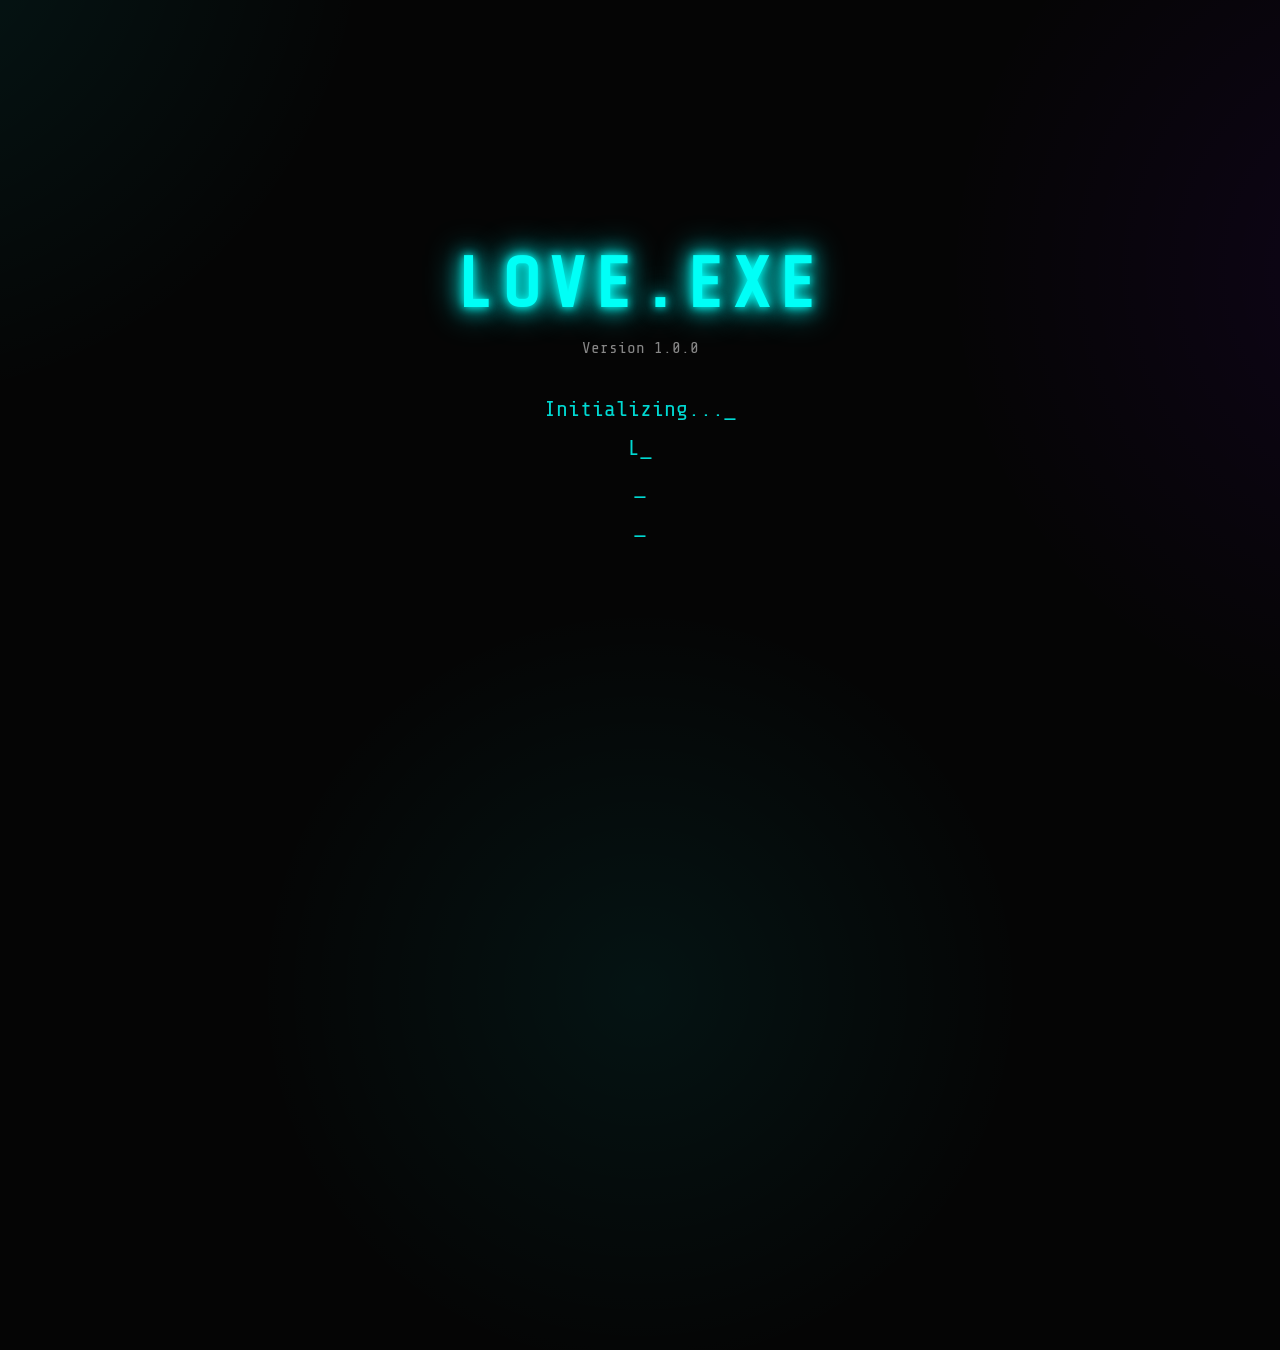
==== index.html @ 966439a4 "Final commit: built with love" ====
<!DOCTYPE html>
<html lang="en">

<head>
    <meta charset="UTF-8">
    <meta name="viewport" content="width=device-width, initial-scale=1.0">
    <title>LOVE.EXE</title>

    <link rel="stylesheet" href="style.css">
</head>

<body>

    <div class="boot-screen">

        <h1>LOVE.EXE</h1>

        <p class="version">Version 1.0.0</p>

        <div class="loading-text">

            <p>Initializing...</p>

            <p>Loading Memory Engine...</p>

            <p>Scanning Developer...</p>

            <p>Developer Found ❤️</p>

        </div>

        <button id="enterBtn">
            PRESS ENTER
        </button>

    </div>

    <script src="script.js"></script>
<audio id="bgMusic" loop>
    <source src="assets/music/our-song.mp3" type="audio/mpeg">
</audio>

<script>
const music = document.getElementById('bgMusic');

const savedTime = localStorage.getItem('musicTime');
if (savedTime) {
    music.currentTime = parseFloat(savedTime);
}

music.play().catch(() => {});

setInterval(() => {
    localStorage.setItem('musicTime', music.currentTime);
}, 1000);
</script>


</body>

</html>
---- style.css ----
/* ===== GOOGLE FONT ===== */
@import url('https://fonts.googleapis.com/css2?family=Share+Tech+Mono&display=swap');

/* ===== RESET ===== */
*{
    margin:0;
    padding:0;
    box-sizing:border-box;
}

/* ===== BODY ===== */
body{

    background:#050505;
    color:#00fff7;

    font-family:'Share Tech Mono', monospace;

    display:flex;
    justify-content:center;
    align-items:center;

    height:100vh;

    overflow:hidden;
}

/* ===== BOOT SCREEN ===== */

.boot-screen{

    width:700px;

    text-align:center;

}

/* ===== TITLE ===== */

h1{

    font-size:70px;

    letter-spacing:8px;

    color:#00fff7;

    text-shadow:
    0 0 8px #00fff7,
    0 0 20px #00fff7,
    0 0 35px #00fff7;

    margin-bottom:15px;

}

/* ===== VERSION ===== */

.version{

    color:#888;

    margin-bottom:40px;

}

/* ===== LOADING TEXT ===== */

.loading-text p{

    margin:15px;

    font-size:22px;

    opacity:.85;

}

/* ===== BUTTON ===== */

button{

    margin-top:45px;

    padding:15px 45px;

    font-size:20px;

    background:transparent;

    border:2px solid #00fff7;

    color:#00fff7;

    cursor:pointer;

    transition:.4s;

    font-family:'Share Tech Mono', monospace;

}

button:hover{

    background:#00fff7;

    color:black;

    box-shadow:
    0 0 20px #00fff7,
    0 0 40px #00fff7;

}body::before{
    content:'';
    position:absolute;
    width:200%;
    height:200%;
    background:
    radial-gradient(circle at 20% 20%, rgba(0,255,247,0.08), transparent 20%),
    radial-gradient(circle at 80% 40%, rgba(128,0,255,0.08), transparent 20%),
    radial-gradient(circle at 50% 80%, rgba(0,255,247,0.06), transparent 20%);
    animation: drift 20s linear infinite;
}

@keyframes drift{
    from{
        transform:translate(-10%, -10%);
    }
    to{
        transform:translate(10%, 10%);
    }
}.loading-text p::after{
    content:'_';
    animation:blink .8s infinite;
}

@keyframes blink{
    0%,50%{
        opacity:1;
    }
    51%,100%{
        opacity:0;
    }
}
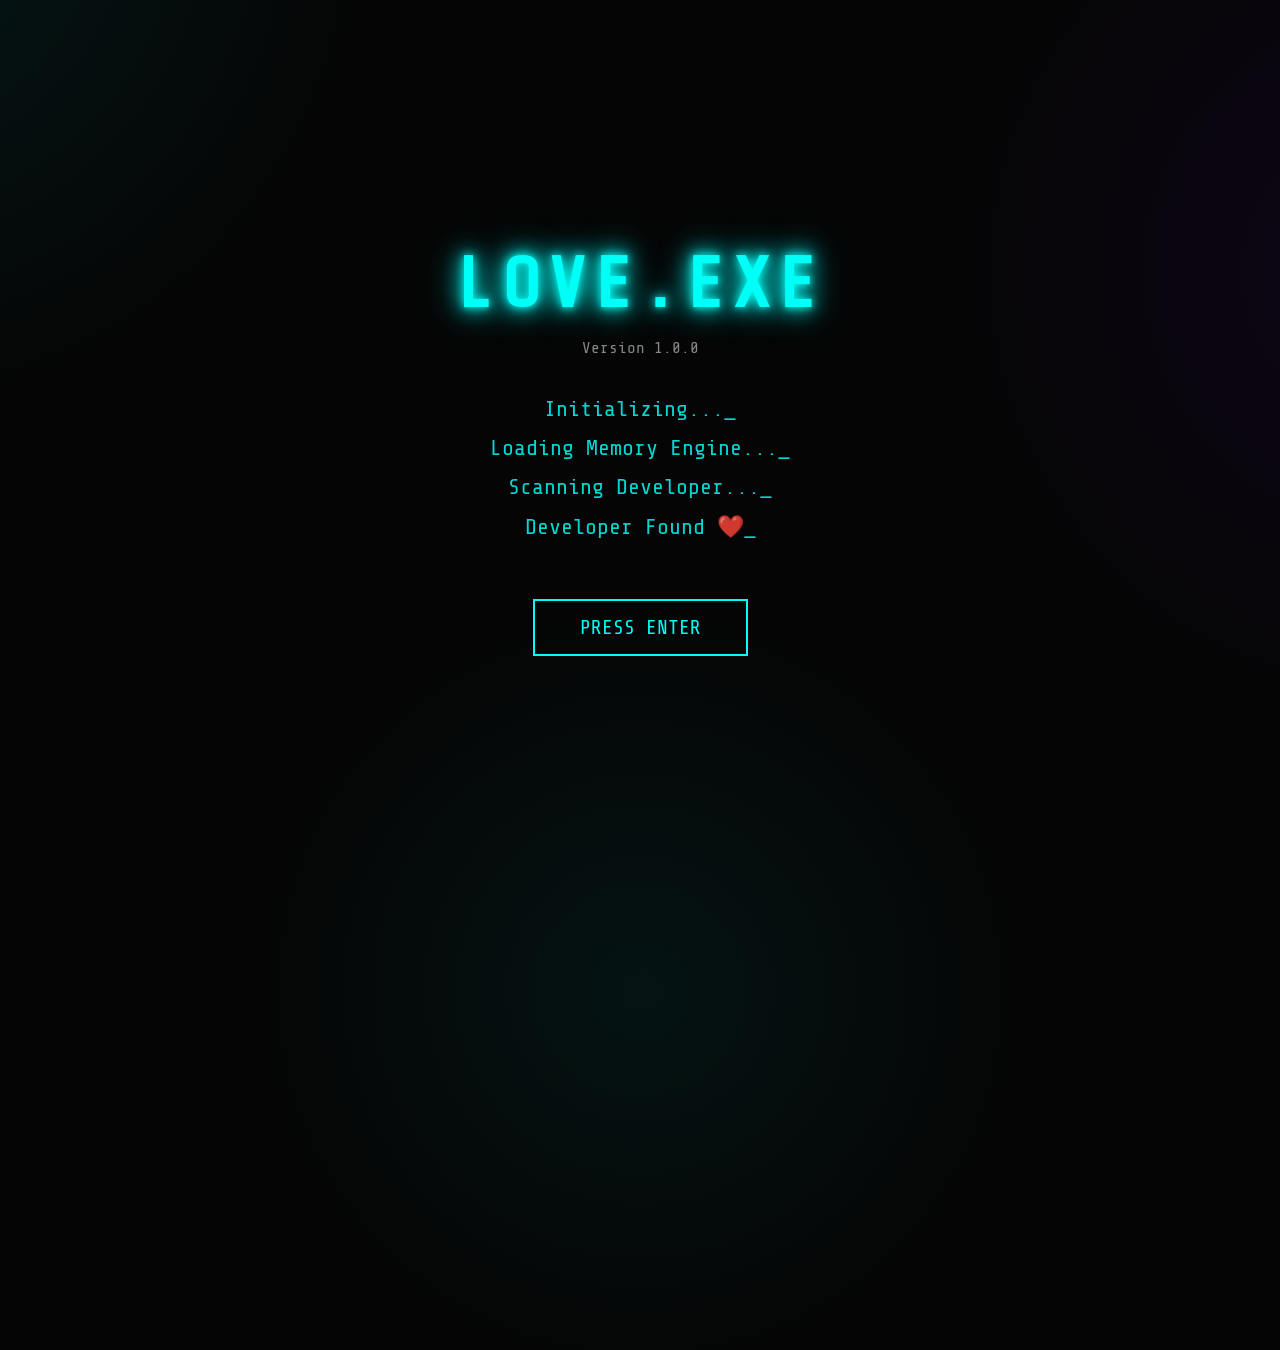
==== commit e87842b3: "Fix enter button" ====
--- a/index.html
+++ b/index.html
@@ -1,61 +1,36 @@
 <!DOCTYPE html>
 <html lang="en">
-
 <head>
     <meta charset="UTF-8">
     <meta name="viewport" content="width=device-width, initial-scale=1.0">
     <title>LOVE.EXE</title>
-
     <link rel="stylesheet" href="style.css">
 </head>
 
 <body>
 
-    <div class="boot-screen">
+<div class="boot-screen">
 
-        <h1>LOVE.EXE</h1>
+    <h1>LOVE.EXE</h1>
 
-        <p class="version">Version 1.0.0</p>
+    <p class="version">Version 1.0.0</p>
 
-        <div class="loading-text">
+    <div class="loading-text">
+        <p>Initializing...</p>
+        <p>Loading Memory Engine...</p>
+        <p>Scanning Developer...</p>
+        <p>Developer Found ❤️</p>
+   <button id="enterBtn" onclick="window.location.href='pages/terminal.html'">
+    PRESS ENTER
+</button>
 
-            <p>Initializing...</p>
+</div>
 
-            <p>Loading Memory Engine...</p>
-
-            <p>Scanning Developer...</p>
-
-            <p>Developer Found ❤️</p>
-
-        </div>
-
-        <button id="enterBtn">
-            PRESS ENTER
-        </button>
-
-    </div>
-
-    <script src="script.js"></script>
 <audio id="bgMusic" loop>
     <source src="assets/music/our-song.mp3" type="audio/mpeg">
 </audio>
 
-<script>
-const music = document.getElementById('bgMusic');
-
-const savedTime = localStorage.getItem('musicTime');
-if (savedTime) {
-    music.currentTime = parseFloat(savedTime);
-}
-
-music.play().catch(() => {});
-
-setInterval(() => {
-    localStorage.setItem('musicTime', music.currentTime);
-}, 1000);
-</script>
 
 
 </body>
-
 </html>
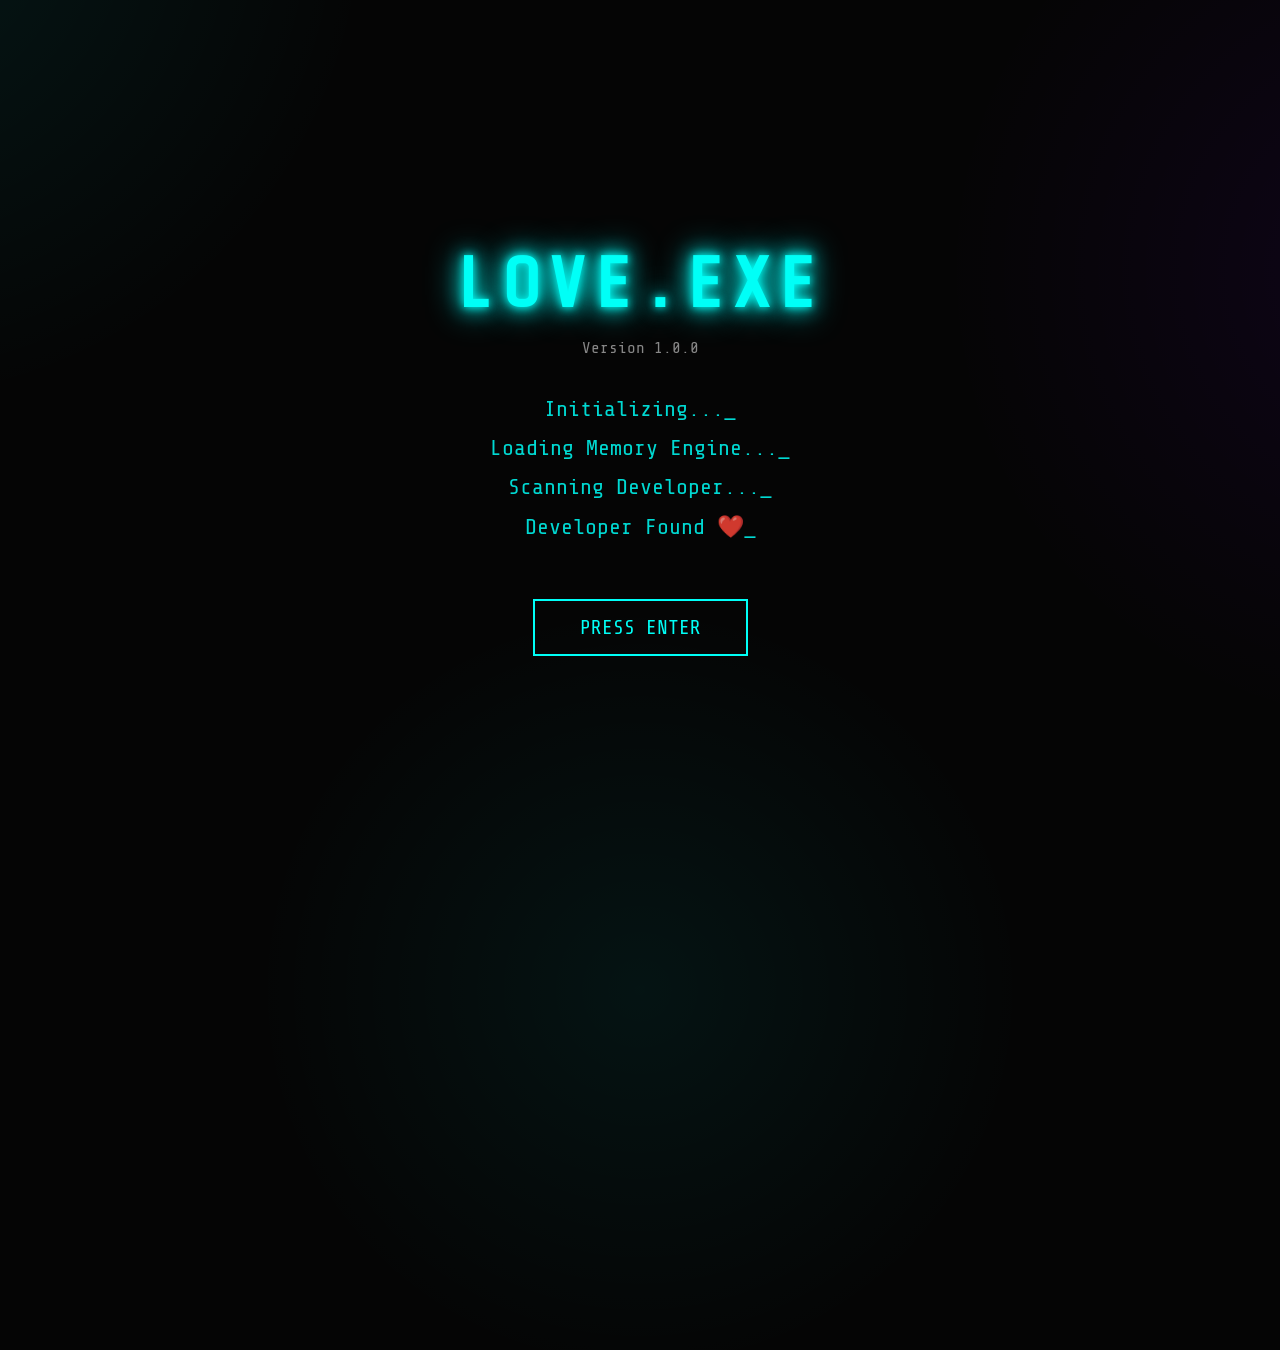
==== commit 419b42e5: "Final love letter and scrolling fix" ====
--- a/index.html
+++ b/index.html
@@ -20,17 +20,13 @@
         <p>Loading Memory Engine...</p>
         <p>Scanning Developer...</p>
         <p>Developer Found ❤️</p>
-   <button id="enterBtn" onclick="window.location.href='pages/terminal.html'">
-    PRESS ENTER
-</button>
+    </div>
+
+    <button onclick="window.location.href='pages/terminal.html'">
+        PRESS ENTER
+    </button>
 
 </div>
 
-<audio id="bgMusic" loop>
-    <source src="assets/music/our-song.mp3" type="audio/mpeg">
-</audio>
-
-
-
 </body>
 </html>
--- a/style.css
+++ b/style.css
@@ -22,17 +22,17 @@
 
     height:100vh;
 
-    overflow:hidden;
+    overflow-y:auto;
+    overflow-x:hidden;
 }
 
 /* ===== BOOT SCREEN ===== */
 
 .boot-screen{
-
     width:700px;
-
     text-align:center;
-
+    position:relative;
+    z-index:1;
 }
 
 /* ===== TITLE ===== */
@@ -120,7 +120,10 @@
     radial-gradient(circle at 80% 40%, rgba(128,0,255,0.08), transparent 20%),
     radial-gradient(circle at 50% 80%, rgba(0,255,247,0.06), transparent 20%);
     animation: drift 20s linear infinite;
+    pointer-events: none;
+    z-index: -1;
 }
+
 
 @keyframes drift{
     from{
